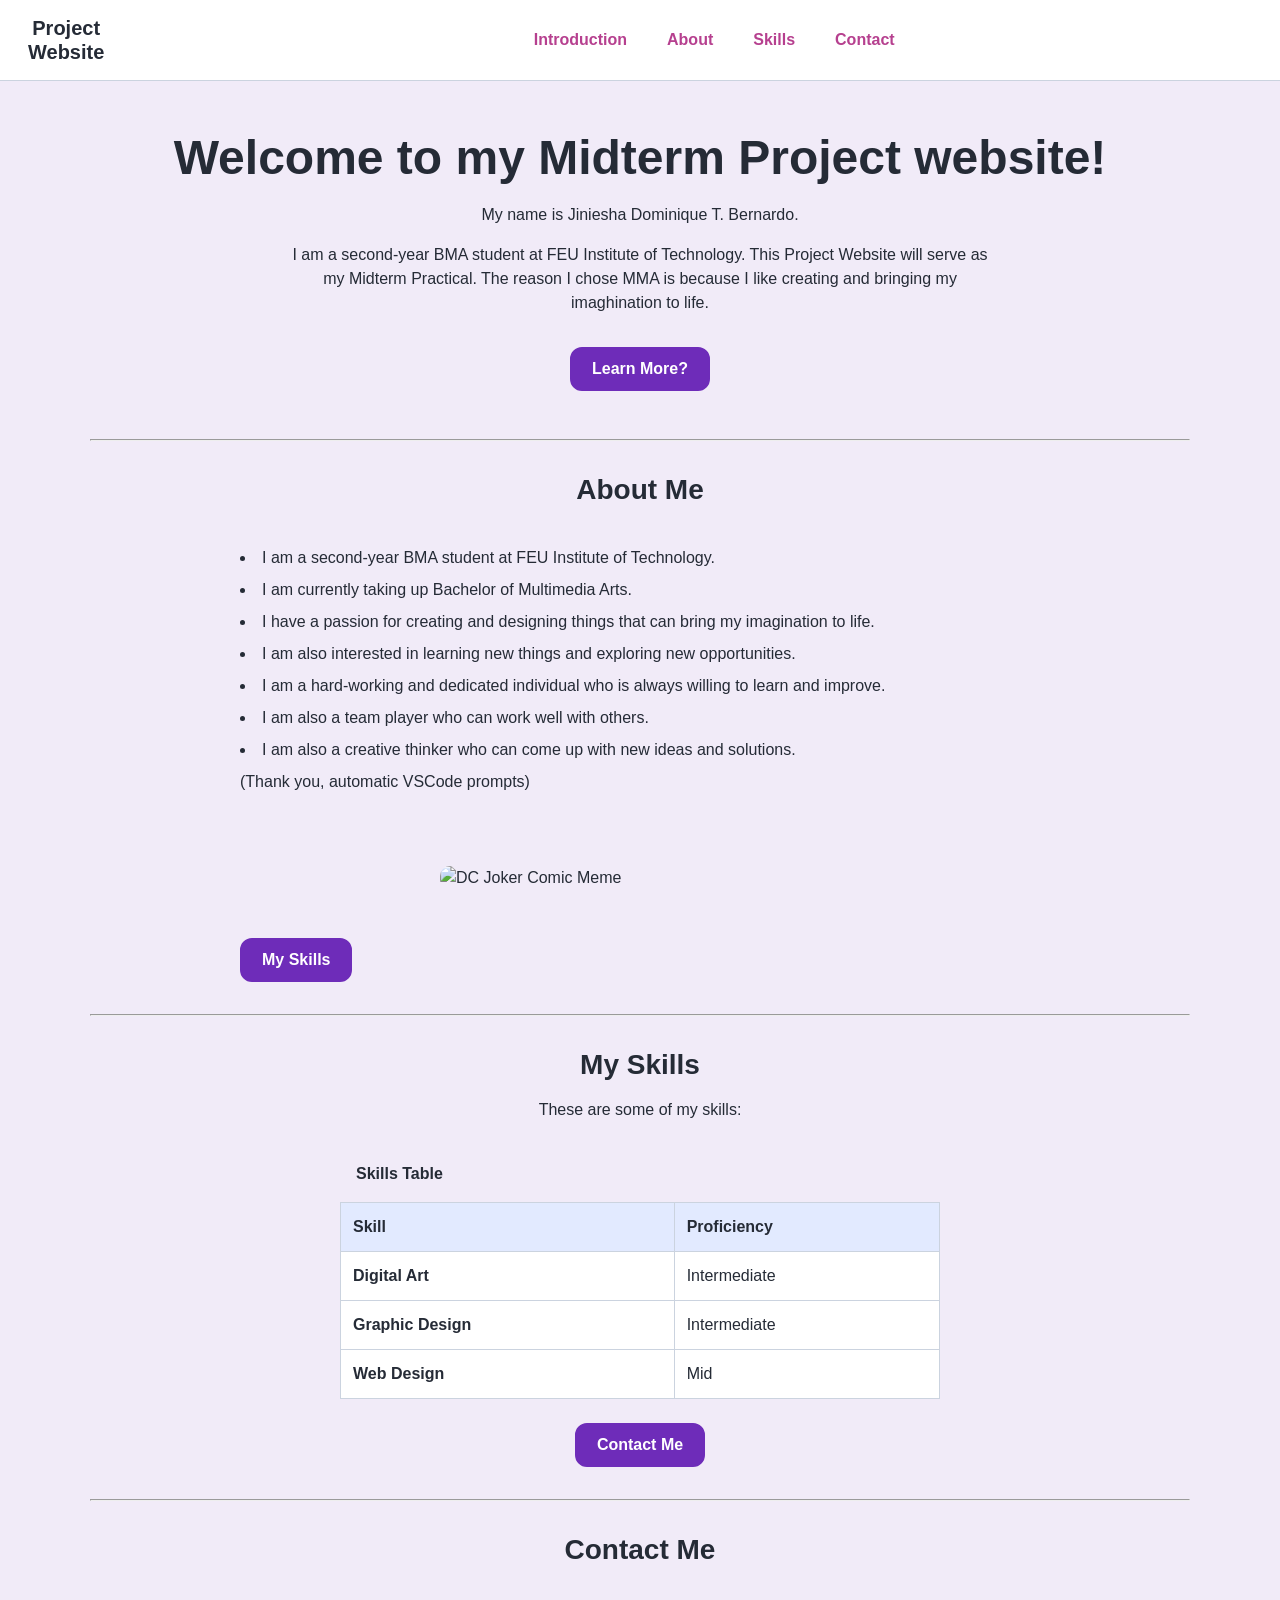
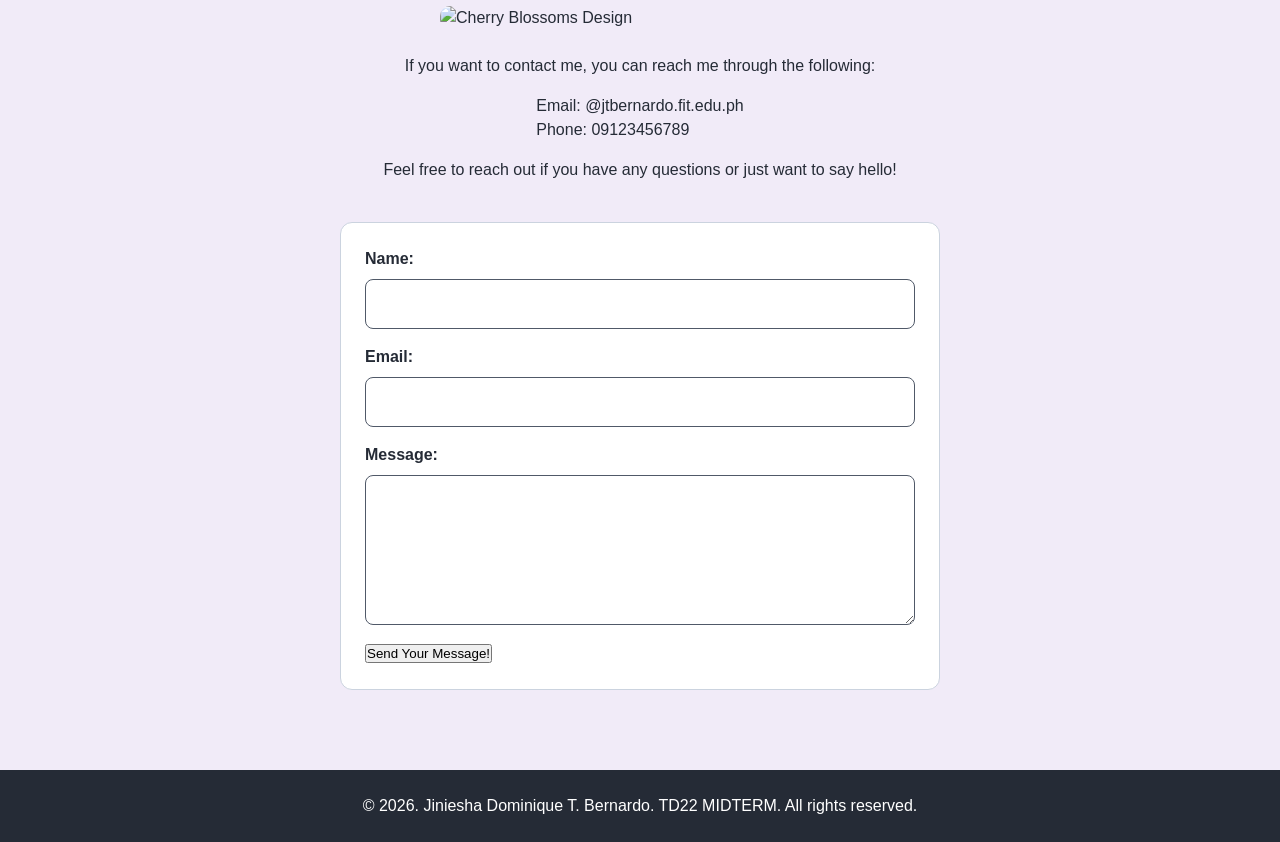
==== index.html @ ad62e477 "Fixed CSS and Index" ====
<!DOCTYPE html>
<html lang="en">
<head>
    <meta charset="UTF-8">
    <meta name="viewport" content="width=device-width, initial-scale=1.0">
    <title>MIDTERM PRACTICAL</title>
    <link rel="stylesheet" href="css/style.css">
</head>
<body>

     <header class="midterm-index"> 
        <div class="midterm-index-container">
            <h1>Project Website</h1>
            <nav>
                <ul class ="nav-links">
                    <li><a href="#intro">Introduction</a></li>
                    <li><a href="#about">About</a></li>
                    <li><a href="#skills">Skills</a></li>
                    <li><a href="#contact">Contact</a></li>
                </ul>
            </nav>
        </div>
     </header>


     <main class="container">
        <section class="intro" id="intro">
            <h2>Welcome to my Midterm Project website!</h2>
            <p>My name is Jiniesha Dominique T. Bernardo.</p>
            <p>I am a second-year BMA student at FEU Institute of Technology. 
                This Project Website will serve as my Midterm Practical. 
                The reason I chose MMA is because I like creating and bringing my imaghination to life.</p>
            <a class="button" href="#about">Learn More?</a>
        </section>

        <hr>

        <section class="about" id="about">
            <h2>About Me</h2>
            <br>
            <ul class="about-list">
                <li>I am a second-year BMA student at FEU Institute of Technology. </li>
                <li>I am currently taking up Bachelor of Multimedia Arts. </li>
                <li>I have a passion for creating and designing things that can bring my imagination to life. </li>
                <li>I am also interested in learning new things and exploring new opportunities. </li>
                <li>I am a hard-working and dedicated individual who is always willing to learn and improve. </li>
                <li>I am also a team player who can work well with others. </li>
                <li>I am also a creative thinker who can come up with new ideas and solutions.</li>
                (Thank you, automatic VSCode prompts)
            </ul>
            <br>
            <img src="https://media1.tenor.com/m/y7suZiir8c4AAAAd/joker-comic.gif" alt="DC Joker Comic Meme" class="about-image">
            <br>
            <a class="button" href="#skills">My Skills</a>
        </section>

        <hr>

        <section class="skills" id="skills">
            <h2>My Skills</h2>
            <p>These are some of my skills: </p>
            <div class="skills-container">
                <table>
                    <caption>Skills Table</caption>
                    <thead>
                        <tr>
                            <th scope="col">Skill</th>
                            <th scope="col">Proficiency</th>
                        </tr>
                    </thead>

                    <tbody>
                        <tr>
                            <th scope="row">Digital Art</th>
                            <td>Intermediate</td>
                        </tr>

                        <tr>
                            <th scope="row">Graphic Design</th>
                            <td>Intermediate</td>
                        </tr>

                        <tr>
                            <th scope="row">Web Design</th>
                            <td>Mid</td>
                        </tr>
                    </tbody>
                </table>
            </div>
            <a class="button" href="#contact">Contact Me</a>
        </section>

        <hr>

        <section class="contact" id="contact">
            <h2>Contact Me</h2>
            <img src="https://media.tenor.com/YxIJa-laLSQAAAAi/cherry-blossom-cherry-blossoms.gif" alt="Cherry Blossoms Design" class="contact-image">
            <p>If you want to contact me, you can reach me through the following:</p>
            <ul>
                <li>Email: @jtbernardo.fit.edu.ph</li>
                <li>Phone: 09123456789</li>
            </ul>

            <p>Feel free to reach out if you have any questions or just want to say hello!</p>

            <form>
                <div class="form-group">
                    <label for="name">Name:</label>
                    <input type="text" id="name" name="name" required>
                </div>
                <div class="form-group">
                    <label for="email">Email:</label>
                    <input type="email" id="email" name="email" required>
                </div>
                <div class="form-group">
                    <label for="message">Message:</label>
                    <textarea id="message" name="message" rows="5" required></textarea>
                </div>
                <button type="submit">Send Your Message!</button>
            </form>
        </section>
     </main>

     <footer class="footer">
        <p>&copy; 2026. Jiniesha Dominique T. Bernardo. TD22 MIDTERM. All rights reserved.</p>
     </footer>
</body>
</html>
---- css/style.css ----
:root {
--color-primary: #6e2cb9;
--color-primary-dark: #6853c4;
--color-text: #252b36;
--color-muted: #505968;
--color-background: #f1ebf8;
--color-surface: #ffffff;
--color-border: #cbd3df;
--color-art-one: #e2eaff;
--color-art-two: #eee5fa;
--color-art-three: #b6408f;

--space-1: 0.5rem;
--space-2: 1rem;
--space-3: 1.5rem;
--space-4: 2rem;
--space-5: 3rem;

--text-small: 0.875rem;
--text-normal: 1rem;
--text-large: 1.25rem;
--text-heading: 2rem;

--radius: 0.75rem;
--content-width: 1100px;
}

/* Fixed selector: Changed '-' to '*' */
*, *::before, *::after {
box-sizing: border-box;
margin: 0;
padding: 0;
}

html {
font-family: Arial, Helvetica, sans-serif;
font-size: var(--text-normal);
line-height: 1.5;
color: var(--color-text);
background-color: var(--color-background);
scroll-behavior: smooth;
}

.container {
width: min(100% - 2rem, var(--content-width));
margin-inline: auto;
}

h1, h2 {
text-align: center;
line-height: 1.2;
}

h2 {
font-size: 1.75rem;
margin-bottom: var(--space-2);
}

p {
margin-bottom: var(--space-2);
}

section {
padding-block: var(--space-4);
scroll-margin-top: 1rem;
}

.midterm-index {
background-color: var(--color-surface);
border-bottom: 1px solid var(--color-border);
}

/* Fixed missing dots for class selectors */
.midterm-index-container {
display: flex;
flex-direction: column;
align-items: center;
gap: var(--space-2);
padding-block: var(--space-2);
}

.midterm-index-container h1 {
margin: 0;
font-size: var(--text-large);
}

.midterm-index-container nav {
width: 100%;
}

.nav-links {
display: flex;
flex-wrap: wrap;
justify-content: center;
gap: var(--space-1);
list-style: none;
padding: 0;
margin: 0;
}

.nav-links a {
display: block;
padding: 0.5rem 1rem;
color: var(--color-art-three);
text-align: center;
text-decoration: none;
border-radius: 0.5rem;
font-weight: bold;
}

.nav-links a:hover {
color: var(--color-primary-dark);
background-color: var(--color-art-one);
}

a:focus-visible, button:focus-visible, input:focus-visible, textarea:focus-visible {
outline: 3px solid var(--color-primary);
outline-offset: 3px;
}

.intro {
padding-block: var(--space-5);
text-align: center;
}

/* Fixed selector syntax & removed space in '2.5 rem' */
.intro h2 {
font-size: 2.5rem;
margin-bottom: var(--space-2);
}

.intro p {
max-width: 700px;
margin-inline: auto;
overflow-wrap: anywhere;
}

.intro .button {
margin-top: var(--space-2);
}

.button {
display: inline-block;
padding: 0.5rem 1.25rem;
border: 2px solid var(--color-primary);
border-radius: var(--radius);
color: var(--color-surface);
background-color: var(--color-primary);
font: inherit;
font-weight: bold;
cursor: pointer;
overflow-wrap: anywhere;
text-decoration: none;
text-align: center;
}

/* Fixed hover selector */
.button:hover, button:hover {
background-color: var(--color-primary-dark);
border-color: var(--color-primary-dark);
}

.about {
max-width: 800px;
margin-inline: auto;
}

.about ul {
list-style-position: inside;
margin-bottom: var(--space-3);
}

.about li {
margin-bottom: var(--space-1);
overflow-wrap: anywhere;
}

.about-image {
display: block;
width: 100%;
max-width: 400px;
height: auto;
margin: var(--space-3) auto;
border-radius: 10px;
object-fit: contain;
}

.skills {
text-align: center;
}

.skills-container {
width: 100%;
max-width: 600px;
margin: var(--space-3) auto;
overflow-x: auto;
}

table {
width: 100%;
border-collapse: collapse;
background-color: var(--color-surface);
}

caption {
padding: var(--space-2);
font-weight: bold;
text-align: left;
}

th, td {
padding: 0.75rem;
border: 1px solid var(--color-border);
text-align: left;
overflow-wrap: anywhere;
}

thead {
background-color: var(--color-art-one);
}

tbody th {
font-weight: bold;
}

.contact {
display: flex;
flex-direction: column;
align-items: center;
}

.contact ul {
list-style: none;
margin-bottom: var(--space-2);
}

.contact-image {
display: block;
width: 100%;
max-width: 400px;
height: auto;
margin: var(--space-3) auto;
border-radius: 10px;
object-fit: contain;
}

form {
width: 100%;
max-width: 600px;
margin-top: var(--space-3);
padding: var(--space-3);
background-color: var(--color-surface);
border: 1px solid var(--color-border);
border-radius: var(--radius);
}

.form-group {
display: flex;
flex-direction: column;
margin-bottom: var(--space-2);
gap: var(--space-1);
}

label {
font-weight: bold;
}

input, textarea {
display: block;
width: 100%;
min-width: 0;
padding: 0.75rem;
border: 1px solid var(--color-muted);
border-radius: 0.5rem;
background-color: var(--color-surface);

/* Fixed variable reference */
color: var(--color-text);
font: inherit;
}

textarea {
min-height: 150px;
resize: vertical;
}

input:focus-visible, textarea:focus-visible {
outline: 3px solid var(--color-primary);
outline-offset: 2px;
}

.footer {
margin-top: var(--space-5);
padding: var(--space-3) 1rem;
background-color: var(--color-text);
color: var(--color-surface);
text-align: center;
}

.footer p {
margin: 0;
overflow-wrap: anywhere;
}

@media (min-width: 768px) {
.midterm-index-container {
flex-direction: row;
align-items: center;
justify-content: space-between;
}

.intro h2 {
font-size: 3rem;
}
}

@media (max-width: 600px) {
.midterm-index-container {
width: calc(100% - 2rem);
}

.intro h2 {
font-size: 2rem;
}

h2 {
font-size: 1.75rem;
}

.about-image, .contact-image {
max-width: 100%;
}

form {
padding: var(--space-2);
}

th, td {
padding: 0.5rem;
}
}

@media (prefers-reduced-motion: reduce) {
html {
scroll-behavior: auto;
}
}
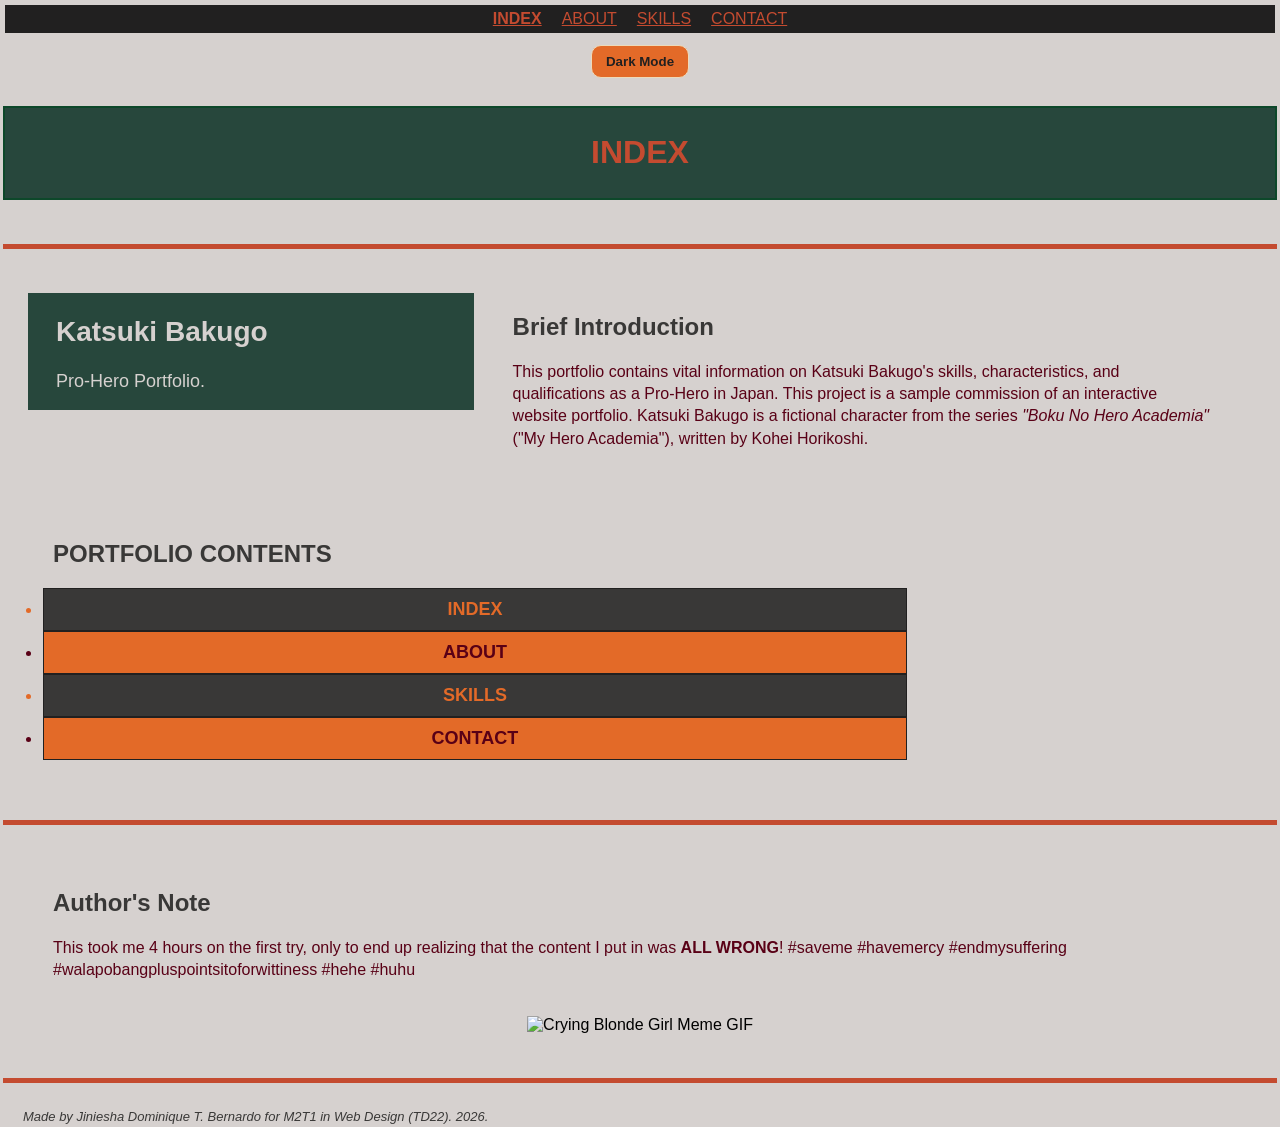
==== commit b66d3ed9: "Before Suggested Fixes" ====
--- a/index.html
+++ b/index.html
@@ -1,128 +1,118 @@
-<!DOCTYPE html>
-<html lang="en">
-<head>
-    <meta charset="UTF-8">
-    <meta name="viewport" content="width=device-width, initial-scale=1.0">
-    <title>MIDTERM PRACTICAL</title>
-    <link rel="stylesheet" href="css/style.css">
-</head>
-<body>
-
-     <header class="midterm-index"> 
-        <div class="midterm-index-container">
-            <h1>Project Website</h1>
-            <nav>
-                <ul class ="nav-links">
-                    <li><a href="#intro">Introduction</a></li>
-                    <li><a href="#about">About</a></li>
-                    <li><a href="#skills">Skills</a></li>
-                    <li><a href="#contact">Contact</a></li>
-                </ul>
-            </nav>
-        </div>
-     </header>
-
-
-     <main class="container">
-        <section class="intro" id="intro">
-            <h2>Welcome to my Midterm Project website!</h2>
-            <p>My name is Jiniesha Dominique T. Bernardo.</p>
-            <p>I am a second-year BMA student at FEU Institute of Technology. 
-                This Project Website will serve as my Midterm Practical. 
-                The reason I chose MMA is because I like creating and bringing my imaghination to life.</p>
-            <a class="button" href="#about">Learn More?</a>
-        </section>
-
-        <hr>
-
-        <section class="about" id="about">
-            <h2>About Me</h2>
-            <br>
-            <ul class="about-list">
-                <li>I am a second-year BMA student at FEU Institute of Technology. </li>
-                <li>I am currently taking up Bachelor of Multimedia Arts. </li>
-                <li>I have a passion for creating and designing things that can bring my imagination to life. </li>
-                <li>I am also interested in learning new things and exploring new opportunities. </li>
-                <li>I am a hard-working and dedicated individual who is always willing to learn and improve. </li>
-                <li>I am also a team player who can work well with others. </li>
-                <li>I am also a creative thinker who can come up with new ideas and solutions.</li>
-                (Thank you, automatic VSCode prompts)
-            </ul>
-            <br>
-            <img src="https://media1.tenor.com/m/y7suZiir8c4AAAAd/joker-comic.gif" alt="DC Joker Comic Meme" class="about-image">
-            <br>
-            <a class="button" href="#skills">My Skills</a>
-        </section>
-
-        <hr>
-
-        <section class="skills" id="skills">
-            <h2>My Skills</h2>
-            <p>These are some of my skills: </p>
-            <div class="skills-container">
-                <table>
-                    <caption>Skills Table</caption>
-                    <thead>
-                        <tr>
-                            <th scope="col">Skill</th>
-                            <th scope="col">Proficiency</th>
-                        </tr>
-                    </thead>
-
-                    <tbody>
-                        <tr>
-                            <th scope="row">Digital Art</th>
-                            <td>Intermediate</td>
-                        </tr>
-
-                        <tr>
-                            <th scope="row">Graphic Design</th>
-                            <td>Intermediate</td>
-                        </tr>
-
-                        <tr>
-                            <th scope="row">Web Design</th>
-                            <td>Mid</td>
-                        </tr>
-                    </tbody>
-                </table>
-            </div>
-            <a class="button" href="#contact">Contact Me</a>
-        </section>
-
-        <hr>
-
-        <section class="contact" id="contact">
-            <h2>Contact Me</h2>
-            <img src="https://media.tenor.com/YxIJa-laLSQAAAAi/cherry-blossom-cherry-blossoms.gif" alt="Cherry Blossoms Design" class="contact-image">
-            <p>If you want to contact me, you can reach me through the following:</p>
-            <ul>
-                <li>Email: @jtbernardo.fit.edu.ph</li>
-                <li>Phone: 09123456789</li>
-            </ul>
-
-            <p>Feel free to reach out if you have any questions or just want to say hello!</p>
-
-            <form>
-                <div class="form-group">
-                    <label for="name">Name:</label>
-                    <input type="text" id="name" name="name" required>
-                </div>
-                <div class="form-group">
-                    <label for="email">Email:</label>
-                    <input type="email" id="email" name="email" required>
-                </div>
-                <div class="form-group">
-                    <label for="message">Message:</label>
-                    <textarea id="message" name="message" rows="5" required></textarea>
-                </div>
-                <button type="submit">Send Your Message!</button>
-            </form>
-        </section>
-     </main>
-
-     <footer class="footer">
-        <p>&copy; 2026. Jiniesha Dominique T. Bernardo. TD22 MIDTERM. All rights reserved.</p>
-     </footer>
-</body>
-</html>
+<!DOCTYPE html>
+<html lang="en">
+
+<head>
+    <meta charset="UTF-8">
+    <meta name="viewport" content="width=device-width, initial-scale=1.0">
+    <title>Hero Portfolio Index</title>
+
+    <link rel="stylesheet" href="css/style.css">
+    <script src="js/script.js" defer></script>
+
+</head>
+
+<body class="index-page">
+    
+    <script>
+    try {
+        const savedSettings = JSON.parse(localStorage.getItem("portfolioSettings"));
+
+        if (savedSettings?.theme === "dark") {
+            document.body.classList.add("dark-mode");
+        }
+    } catch (error) {
+        // Use the default light theme.
+    }
+    </script>
+
+    <nav class="navigation">
+        <button class="menu-toggle" type="button" aria-expanded="false" aria-controls="site-menu">
+            ☰
+        </button>
+
+        <div class="nav-links" id="site-menu">
+            <a href="index.html"><strong>INDEX</strong></a>
+            <a href="about.html">ABOUT</a>
+            <a href="skills.html">SKILLS</a>
+            <a href="contact.html">CONTACT</a>
+        </div>
+    </nav>
+
+    <div class="mode-container">
+        <button class="dark-mode-toggle">
+            Dark Mode
+        </button>
+    </div>
+
+    <br>
+
+    <header class="color-box">
+        <h1> INDEX </h1>
+    </header>
+
+    <br><br>
+
+    <hr>
+    <br><br>
+
+    <aside>
+        <h2>Katsuki Bakugo</h2>
+        <p>Pro-Hero Portfolio.</p>
+    </aside>
+
+    <main>
+        <section class="content">
+            <div id="intro">
+                <h2>Brief Introduction</h2>
+                <p>This portfolio contains vital information on Katsuki Bakugo's skills, characteristics, and
+                    qualifications as a Pro-Hero in Japan. This project is a sample commission of an interactive website
+                    portfolio. Katsuki Bakugo is a fictional character from the series<i> "Boku No Hero Academia"
+                    </i>("My Hero Academia"), written by Kohei Horikoshi.</p>
+            </div>
+        </section>
+
+        <br><br><br>
+
+        <section>
+            <div id="contents">
+                <h2>PORTFOLIO CONTENTS</h2>
+                <ul>
+                    <li class="content-box2"><strong>INDEX</strong></li>
+                    <li class="content-box"><strong>ABOUT</strong></li>
+                    <li class="content-box2"><strong>SKILLS</strong></li>
+                    <li class="content-box"><strong>CONTACT</strong></li>
+                </ul>
+            </div>
+        </section>
+    </main>
+
+    <br><br>
+    <hr>
+
+    <br><br>
+
+    <article>
+        <div id="note">
+            <h2>Author's Note</h2>
+            <p>This took me 4 hours on the first try, only to end up realizing that the content I put in was <strong>ALL
+                    WRONG</strong>! #saveme #havemercy #endmysuffering #walapobangpluspointsitoforwittiness #hehe #huhu
+            </p>
+        </div>
+    </article>
+
+    <div class="image-container">
+        <br><img src="https://c.tenor.com/j4RrvSFyZ44AAAAC/tenor.gif" alt="Crying Blonde Girl Meme GIF">
+    </div>
+
+    <br><br>
+    <hr>
+
+    <br>
+
+    <footer>
+        <i>Made by Jiniesha Dominique T. Bernardo for M2T1 in Web Design (TD22). 2026.</i>
+    </footer>
+
+</body>
+
+</html>
--- a/css/style.css
+++ b/css/style.css
@@ -1,347 +1,915 @@
-:root {
---color-primary: #6e2cb9;
---color-primary-dark: #6853c4;
---color-text: #252b36;
---color-muted: #505968;
---color-background: #f1ebf8;
---color-surface: #ffffff;
---color-border: #cbd3df;
---color-art-one: #e2eaff;
---color-art-two: #eee5fa;
---color-art-three: #b6408f;
-
---space-1: 0.5rem;
---space-2: 1rem;
---space-3: 1.5rem;
---space-4: 2rem;
---space-5: 3rem;
-
---text-small: 0.875rem;
---text-normal: 1rem;
---text-large: 1.25rem;
---text-heading: 2rem;
-
---radius: 0.75rem;
---content-width: 1100px;
-}
-
-/* Fixed selector: Changed '-' to '*' */
-*, *::before, *::after {
-box-sizing: border-box;
-margin: 0;
-padding: 0;
-}
-
-html {
-font-family: Arial, Helvetica, sans-serif;
-font-size: var(--text-normal);
-line-height: 1.5;
-color: var(--color-text);
-background-color: var(--color-background);
-scroll-behavior: smooth;
-}
-
-.container {
-width: min(100% - 2rem, var(--content-width));
-margin-inline: auto;
-}
-
-h1, h2 {
-text-align: center;
-line-height: 1.2;
-}
-
-h2 {
-font-size: 1.75rem;
-margin-bottom: var(--space-2);
-}
-
-p {
-margin-bottom: var(--space-2);
-}
-
-section {
-padding-block: var(--space-4);
-scroll-margin-top: 1rem;
-}
-
-.midterm-index {
-background-color: var(--color-surface);
-border-bottom: 1px solid var(--color-border);
-}
-
-/* Fixed missing dots for class selectors */
-.midterm-index-container {
-display: flex;
-flex-direction: column;
-align-items: center;
-gap: var(--space-2);
-padding-block: var(--space-2);
-}
-
-.midterm-index-container h1 {
-margin: 0;
-font-size: var(--text-large);
-}
-
-.midterm-index-container nav {
-width: 100%;
-}
-
-.nav-links {
-display: flex;
-flex-wrap: wrap;
-justify-content: center;
-gap: var(--space-1);
-list-style: none;
-padding: 0;
-margin: 0;
-}
-
-.nav-links a {
-display: block;
-padding: 0.5rem 1rem;
-color: var(--color-art-three);
-text-align: center;
-text-decoration: none;
-border-radius: 0.5rem;
-font-weight: bold;
-}
-
-.nav-links a:hover {
-color: var(--color-primary-dark);
-background-color: var(--color-art-one);
-}
-
-a:focus-visible, button:focus-visible, input:focus-visible, textarea:focus-visible {
-outline: 3px solid var(--color-primary);
-outline-offset: 3px;
-}
-
-.intro {
-padding-block: var(--space-5);
-text-align: center;
-}
-
-/* Fixed selector syntax & removed space in '2.5 rem' */
-.intro h2 {
-font-size: 2.5rem;
-margin-bottom: var(--space-2);
-}
-
-.intro p {
-max-width: 700px;
-margin-inline: auto;
-overflow-wrap: anywhere;
-}
-
-.intro .button {
-margin-top: var(--space-2);
-}
-
-.button {
-display: inline-block;
-padding: 0.5rem 1.25rem;
-border: 2px solid var(--color-primary);
-border-radius: var(--radius);
-color: var(--color-surface);
-background-color: var(--color-primary);
-font: inherit;
-font-weight: bold;
-cursor: pointer;
-overflow-wrap: anywhere;
-text-decoration: none;
-text-align: center;
-}
-
-/* Fixed hover selector */
-.button:hover, button:hover {
-background-color: var(--color-primary-dark);
-border-color: var(--color-primary-dark);
-}
-
-.about {
-max-width: 800px;
-margin-inline: auto;
-}
-
-.about ul {
-list-style-position: inside;
-margin-bottom: var(--space-3);
-}
-
-.about li {
-margin-bottom: var(--space-1);
-overflow-wrap: anywhere;
-}
-
-.about-image {
-display: block;
-width: 100%;
-max-width: 400px;
-height: auto;
-margin: var(--space-3) auto;
-border-radius: 10px;
-object-fit: contain;
-}
-
-.skills {
-text-align: center;
-}
-
-.skills-container {
-width: 100%;
-max-width: 600px;
-margin: var(--space-3) auto;
-overflow-x: auto;
-}
-
-table {
-width: 100%;
-border-collapse: collapse;
-background-color: var(--color-surface);
-}
-
-caption {
-padding: var(--space-2);
-font-weight: bold;
-text-align: left;
-}
-
-th, td {
-padding: 0.75rem;
-border: 1px solid var(--color-border);
-text-align: left;
-overflow-wrap: anywhere;
-}
-
-thead {
-background-color: var(--color-art-one);
-}
-
-tbody th {
-font-weight: bold;
-}
-
-.contact {
-display: flex;
-flex-direction: column;
-align-items: center;
-}
-
-.contact ul {
-list-style: none;
-margin-bottom: var(--space-2);
-}
-
-.contact-image {
-display: block;
-width: 100%;
-max-width: 400px;
-height: auto;
-margin: var(--space-3) auto;
-border-radius: 10px;
-object-fit: contain;
-}
-
-form {
-width: 100%;
-max-width: 600px;
-margin-top: var(--space-3);
-padding: var(--space-3);
-background-color: var(--color-surface);
-border: 1px solid var(--color-border);
-border-radius: var(--radius);
-}
-
-.form-group {
-display: flex;
-flex-direction: column;
-margin-bottom: var(--space-2);
-gap: var(--space-1);
-}
-
-label {
-font-weight: bold;
-}
-
-input, textarea {
-display: block;
-width: 100%;
-min-width: 0;
-padding: 0.75rem;
-border: 1px solid var(--color-muted);
-border-radius: 0.5rem;
-background-color: var(--color-surface);
-
-/* Fixed variable reference */
-color: var(--color-text);
-font: inherit;
-}
-
-textarea {
-min-height: 150px;
-resize: vertical;
-}
-
-input:focus-visible, textarea:focus-visible {
-outline: 3px solid var(--color-primary);
-outline-offset: 2px;
-}
-
-.footer {
-margin-top: var(--space-5);
-padding: var(--space-3) 1rem;
-background-color: var(--color-text);
-color: var(--color-surface);
-text-align: center;
-}
-
-.footer p {
-margin: 0;
-overflow-wrap: anywhere;
-}
-
-@media (min-width: 768px) {
-.midterm-index-container {
-flex-direction: row;
-align-items: center;
-justify-content: space-between;
-}
-
-.intro h2 {
-font-size: 3rem;
-}
-}
-
-@media (max-width: 600px) {
-.midterm-index-container {
-width: calc(100% - 2rem);
-}
-
-.intro h2 {
-font-size: 2rem;
-}
-
-h2 {
-font-size: 1.75rem;
-}
-
-.about-image, .contact-image {
-max-width: 100%;
-}
-
-form {
-padding: var(--space-2);
-}
-
-th, td {
-padding: 0.5rem;
-}
-}
-
-@media (prefers-reduced-motion: reduce) {
-html {
-scroll-behavior: auto;
-}
-}
+:root {
+    --dark: #212020;
+    --green: #27473C;
+    --light: #d6d1cf;
+    --cream: #eddaba;
+    --orange: #e36a28;
+    --red: #c44b30;
+    --maroon: #a84c4c;
+    --gray: #393837;
+    --dark-red: #590016;
+}
+
+body {
+    margin: 3px;
+    font-family: Calibri, sans-serif;
+
+}
+
+h1,
+h2,
+h3 {font-family: Montserrat, sans-serif;}
+
+hr {
+    width: 100%;
+    height: 5px;
+    border: none;
+    background-color: var(--red);
+}
+
+
+
+.navigation {
+    background-color: var(--dark);
+    border: 2px solid var(--light);
+    display: flex;
+    justify-content: center;
+    gap: 20px;
+    padding: 5px;
+}
+
+.navigation a {
+    color: var(--red);
+    font-family: Montserrat, sans-serif;
+    font-size: 16px;
+    transition: color 0.5s ease;
+}
+
+.navigation a:hover {
+    color: var(--light);
+}
+
+.navigation a:focus {
+    color: var(--light);
+}
+
+.color-box {
+    border: 2px solid;
+    padding: 5px;
+}
+
+
+
+
+
+
+
+
+
+.index-page {
+    background-color: var(--light);
+}
+
+.index-page .color-box {
+    background-color: var(--green);
+    border: 2px solid #0d482a;
+    padding: 5px;
+}
+
+.index-page .color-box h1 {
+    color: var(--red);
+    font-family: Montserrat, sans-serif;
+    text-align: center;
+}
+
+.index-page aside {
+    width: 35%;
+    margin-left: 25px;
+    margin-right: 25px;
+    margin-bottom: 25px;
+    padding-left: 25px;
+    padding-right: 25px;
+    float: left;
+    background-color: var(--green);
+    box-sizing: border-box;
+}
+
+.index-page aside h2 {
+    color: var(--light);
+    font-family: Montserrat, sans-serif;
+    font-size: 28px;
+    margin-left: 3px;
+}
+
+.index-page aside p {
+    color: var(--light);
+    font-family: Calibri, sans-serif;
+    font-size: 18px;
+    margin-left: 3px;
+}
+
+.index-page .content {
+    margin-left: 40%;
+    margin-right: 5%;
+}
+
+.index-page .content h2 {
+    color: var(--gray);
+    font-family: Montserrat, sans-serif;
+    font-size: 24px;
+
+}
+
+.index-page .content p {
+    color: var(--dark-red);
+    font-family: Calibri, sans-serif;
+    font-size: 16px;
+    line-height: 1.4;
+
+}
+
+.index-page #contents {
+    margin-top: 10px;
+}
+
+.index-page #contents h2 {
+    margin-left: 50px;
+    color: var(--gray);
+    font-family: Montserrat, sans-serif;
+    font-size: 24px;
+
+}
+
+.index-page .content-box2 {
+    background-color: var(--gray);
+    border: 1px solid var(--dark);
+    width: 70%;
+    padding: 10px;
+    box-sizing: border-box;
+    color: var(--orange);
+    font-family: Calibri, sans-serif;
+    font-size: 18px;
+    font-weight: bold;
+    text-align: center;
+}
+
+.index-page .content-box {
+    background-color: var(--orange);
+    border: 1px solid var(--dark);
+    width: 70%;
+    padding: 10px;
+    box-sizing: border-box;
+    color: var(--dark-red);
+    font-family: Calibri, sans-serif;
+    font-size: 18px;
+    font-weight: bold;
+    text-align: center;
+}
+
+.index-page #note {
+    margin-top: 20px;
+}
+
+.index-page #note h2 {
+    margin-left: 50px;
+    color: var(--gray);
+    font-family: Montserrat, sans-serif;
+    font-size: 24px;
+}
+
+.index-page #note p {
+    margin-left: 50px;
+    color: var(--dark-red);
+    font-family: Calibri, sans-serif;
+    font-size: 16px;
+    line-height: 1.4;
+}
+
+.index-page .image-container {
+    text-align: center;
+}
+
+.index-page footer {
+    margin-left: 20px;
+    color: var(--gray);
+    font-family: Calibri, sans-serif;
+    font-size: small;
+
+}
+
+
+
+
+
+
+
+
+
+
+.about-page {
+    background-color: var(--green);
+}
+
+.about-page .color-box {
+    background-color: var(--cream);
+    border: 2px solid #7c6767;
+    padding: 5px;
+
+}
+
+.about-page .color-box h1 {
+    color: var(--gray);
+    text-align: center;
+}
+
+.about-page .info {
+    width: 90%;
+    margin: auto;
+    color: var(--cream);
+    font-family: Calibri, sans-serif;
+}
+
+.about-page .info h2 {
+    color: var(--light);
+    font-family: Montserrat, sans-serif;
+}
+
+.about-page .info p {
+    color: var(--cream);
+    font-family: Calibri, sans-serif;
+    font-size: 20px;
+}
+
+.about-page aside {
+    width: 30%;
+    margin-right: 50px;
+    float: right;
+    padding: 20px;
+    text-align: center;
+    background-color: var(--dark);
+    box-sizing: border-box;
+}
+
+.about-page .profile {
+    width: 100%;
+    max-width: 350px;
+    height: auto;
+}
+
+.about-page .content-box {
+    width: 50%;
+    padding: 5px;
+    font-family: Calibri, sans-serif;
+    font-size: 18px;
+    background-color: var(--orange);
+    border: 1.5px solid #b76105;
+    color: var(--dark);
+}
+
+.about-page .content-box2 {
+    width: 50%;
+    padding: 5px;
+    font-family: Calibri, sans-serif;
+    font-size: 18px;
+    background-color: var(--dark);
+    border: 1.5px solid #121212;
+    color: var(--cream);
+}
+
+.about-page h3 {
+    color: var(--maroon);
+    font-family: Montserrat, sans-serif;
+}
+
+
+.about-page footer {
+    margin-left: 20px;
+    color: var(--light);
+    font-family: Calibri, sans-serif;
+    font-size: small;
+}
+
+
+
+
+
+
+
+
+.skills-page {
+    background-color: var(--cream);
+}
+
+.skills-page .color-box {
+    background-color: var(--gray);
+    border: 2px solid #222121;
+    padding: 5px;
+}
+
+.skills-page .color-box h1 {
+    color: var(--light);
+    text-align: center;
+}
+
+.skills-page main h2 {
+    font-family: Montserrat, sans-serif;
+    text-align: center;
+}
+
+.skills-page article h2 {
+    color: var(--red);
+}
+
+.skills-page .description p{
+    color: var(--green);
+    font-family: Calibri, sans-serif;
+    text-align: center;
+}
+
+.skills-page .table {
+    width: 80%;
+    margin: 30px auto;
+    border-collapse: collapse;
+    background-color: #f5ead5;
+    color: var(--dark);
+    font-family: Calibri, sans-serif;
+}
+
+.skills-page .table th {
+    background-color: var(--green);
+    color: var(--cream);
+    padding: 15px;
+    border: 2px solid var(--green);
+    text-align: center;
+    font-family: Montserrat, sans-serif;
+    font-weight: bold;
+    font-size: 30px;
+}
+
+.skills-page .table td {
+    padding: 15px;
+    border: 2px solid var(--green);
+    color: var(--dark);
+    font-family: Calibri, sans-serif;
+}
+
+.skills-page .table td:first-child {
+    background-color: var(--red);
+    color: #fff;
+    text-align: center;
+    font-size: 20px;
+    width: 30%;
+    font-weight: bold;
+
+}
+
+.skills-page .table td:hover {
+    background-color: var(--light);
+    color: var(--orange);
+}
+
+.skills-page .gallery {
+    display: grid;
+    grid-template-columns: 1fr;
+    justify-content: center;
+    gap: 30px;
+    width: 90%;
+    margin: 40px auto;
+}
+
+.skills-page .achievement:hover {
+    background-color: var(--gray);
+}
+
+.skills-page .achievement {
+    width: 100%;
+    background-color: var(--maroon);
+    color: var(--cream);
+    padding: 15px;
+    text-align: center;
+    box-sizing: border-box;
+}
+
+.skills-page .achievement h3 {
+    color: var(--cream);
+    font-family: Montserrat, sans-serif;
+}
+
+.skills-page .achievement img {
+    width: 100%;
+    height: 200px;
+    object-fit: cover;
+}
+
+.skills-page .card-button {
+    display: inline-block;
+    background-color: var(--gray);
+    color: var(--cream);
+    padding: 10px 20px;
+    margin-top: 10px;
+    text-decoration: none;
+    font-family: Montserrat, sans-serif;
+    transition: background-color 0.5s ease, color 0.5s ease;
+}
+
+.skills-page .card-button:hover {
+    background-color: var(--orange);
+    color: var(--dark);
+}
+
+.skills-page footer {
+    margin-left: 20px;
+    color: var(--gray);
+    font-family: Calibri, sans-serif;
+    font-size: small;
+}
+
+
+
+
+
+
+
+
+
+.contact-page {
+    background-color: var(--dark);
+}
+
+.contact-page .color-box {
+    background-color: var(--orange);
+    border: 2px solid #9a490a;
+    padding: 5px;
+}
+
+.contact-page .color-box h1 {
+    color: var(--green);
+    text-align: center;
+}
+
+.contact-page aside {
+    margin-left: auto;
+    margin-right: auto;
+    width: 30%;
+    background-color: var(--maroon);
+    padding: 5px;
+    box-sizing: border-box;
+    text-align: center;
+}
+
+.contact-page aside h3 {
+    color: var(--cream);
+    font-family: Montserrat, sans-serif;
+}
+
+.contact-page .reachout {
+    text-align: center;
+    color: var(--cream);
+    font-family: Calibri, sans-serif;
+}
+
+.contact-page form {
+    width: 70%;
+    margin: auto;
+}
+
+.contact-page label {
+    display: block;
+    text-align: left;
+    color: var(--cream);
+    font-family: Calibri, sans-serif;
+}
+
+.contact-page input[type="text"],
+.contact-page input[type="email"],
+.contact-page input[type="tel"] {
+    width: 100%;
+    height: 40px;
+    box-sizing: border-box;
+    font-family: Calibri, sans-serif;
+}
+
+.contact-page textarea {
+    width: 100%;
+    height: 120px;
+    box-sizing: border-box;
+    font-family: Calibri, sans-serif;
+}
+
+.contact-page input:focus,
+.contact-page textarea:focus {
+    background-color: var(--cream);
+    border: 2px solid var(--orange);
+    outline: none;
+}
+
+.contact-page input[type="submit"] {
+    width: 20%;
+    height: 40px;
+    background-color: var(--orange);
+}
+
+.contact-page input[type="submit"]:hover {
+    background-color: var(--red);
+    color: var(--cream);
+}
+
+.contact-page article h2 {
+    color: var(--light);
+    font-family: Montserrat, sans-serif;
+    margin-left: 20px;
+}
+
+.contact-page article p {
+    color: var(--light);
+    font-family: Calibri, sans-serif;
+    margin-left: 20px;
+}
+
+.contact-page footer {
+    margin-left: 20px;
+    color: var(--light);
+    font-family: Calibri, sans-serif;
+    font-size: small;
+}
+
+.field-error {
+    color: var(--red);
+    font-size: 0.9rem;
+    margin-top: 4px;
+}
+
+@media (min-width: 600px) {
+    .skills-page .gallery {
+        grid-template-columns: repeat(2, 1fr);
+    }
+}
+
+@media (min-width: 800px) {
+    .skills-page .gallery {
+        grid-template-columns: repeat(3, 1fr);
+    }
+}
+
+@media (max-width: 400px) {
+    .navigation {
+        gap: 10px;
+    }
+
+    .index-page aside {
+        float: none;
+        width: 90%;
+        padding-left: 10px;
+        padding-right: 10px;
+        margin-left: auto;
+        margin-right: auto;
+    }
+
+    .index-page .content {
+        margin-left: 5%;
+        margin-right: 5%;
+    }
+
+    .about-page aside {
+        float: none;
+        width: 90%;
+        margin: 0 auto;
+    }
+
+    .skills-page .table th {
+        font-size: 20px;
+        padding: 8px;
+    }
+
+    .skills-page .table td {
+        padding: 8px;
+        font-size: 14px;
+    }
+}
+
+@media (prefers-reduced-motion: reduce) {
+    *,
+    *::before,
+    *::after {
+        transition: none !important;
+        animation: none !important;
+    }
+}
+
+
+
+
+
+
+
+
+
+/*MENU NAV*/
+
+.menu-toggle {
+    display: none;
+    background-color: var(--dark);
+    color: var(--light);
+    border: 1px solid var(--light);
+    padding: 8px 12px;
+    font-size: 16px;
+    cursor: pointer;
+}
+
+.nav-links {
+    display: flex;
+    justify-content: center;
+    gap: 20px;
+}
+
+@media (max-width: 600px) {
+    .navigation {
+        flex-direction: column;
+        align-items: flex-start;
+    }
+
+    .menu-toggle {
+        display: block;
+    }
+
+    .nav-links {
+        display: none;
+        flex-direction: column;
+        gap: 10px;
+    }
+
+    .navigation.is-open .nav-links {
+        display: flex;
+    }
+}
+
+
+
+
+
+
+
+
+
+/*DARK MODE*/
+
+body.dark-mode {
+    background-color: var(--dark);
+    color: var(--light);
+}
+
+/* Navigation and headings */
+
+body.dark-mode .navigation {
+    background-color: var(--gray);
+}
+
+body.dark-mode .navigation a {
+    color: var(--cream);
+}
+
+body.dark-mode .color-box {
+    background-color: var(--gray);
+    border-color: var(--orange);
+}
+
+body.dark-mode .color-box h1,
+body.dark-mode h2,
+body.dark-mode h3 {
+    color: var(--cream);
+}
+
+/* Index page */
+
+body.dark-mode.index-page .content h2,
+body.dark-mode.index-page #contents h2,
+body.dark-mode.index-page #note h2 {
+    color: var(--cream);
+}
+
+body.dark-mode.index-page .content p,
+body.dark-mode.index-page #note p {
+    color: var(--light);
+}
+
+body.dark-mode.index-page aside {
+    background-color: var(--gray);
+}
+
+body.dark-mode.index-page .content-box,
+body.dark-mode.index-page .content-box2 {
+    background-color: var(--gray);
+    color: var(--cream);
+    border-color: var(--orange);
+}
+
+body.dark-mode.index-page footer,
+body.dark-mode.skills-page footer {
+    color: var(--light);
+}
+
+/* About page */
+
+body.dark-mode.about-page .info,
+body.dark-mode.about-page .info h2,
+body.dark-mode.about-page .info p,
+body.dark-mode.about-page h3 {
+    color: var(--light);
+}
+
+body.dark-mode.about-page aside {
+    background-color: var(--gray);
+}
+
+body.dark-mode.about-page .content-box,
+body.dark-mode.about-page .content-box2 {
+    background-color: var(--gray);
+    color: var(--cream);
+    border-color: var(--orange);
+}
+
+/* Skills page */
+
+body.dark-mode.skills-page .description p {
+    color: var(--light);
+}
+
+body.dark-mode.skills-page .table {
+    background-color: var(--gray);
+    color: var(--light);
+}
+
+body.dark-mode.skills-page .table th {
+    background-color: var(--green);
+    color: var(--cream);
+}
+
+body.dark-mode.skills-page .table td {
+    background-color: var(--gray);
+    color: var(--light);
+    border-color: var(--orange);
+}
+
+body.dark-mode.skills-page .table td:first-child {
+    background-color: var(--green);
+    color: var(--cream);
+}
+
+body.dark-mode.skills-page .achievement {
+    background-color: var(--gray);
+    color: var(--light);
+    border: 1px solid var(--orange);
+}
+
+body.dark-mode.skills-page .achievement h3 {
+    color: var(--cream);
+}
+
+/* Skills Table Headers - Dark Mode */
+body.dark-mode.skills-page .table th {
+    background-color: var(--orange);
+    color: var(--dark);
+    border-color: var(--orange);
+}
+
+/* Contact page */
+
+body.dark-mode.contact-page .reachout,
+body.dark-mode.contact-page label,
+body.dark-mode.contact-page article h2,
+body.dark-mode.contact-page article p,
+body.dark-mode.contact-page footer {
+    color: var(--light);
+}
+
+body.dark-mode.contact-page aside {
+    background-color: var(--gray);
+}
+
+body.dark-mode input,
+body.dark-mode textarea {
+    background-color: var(--gray);
+    color: var(--light);
+    border: 1px solid var(--light);
+}
+
+body.dark-mode input[type="submit"],
+body.dark-mode .dark-mode-toggle {
+    background-color: var(--green);
+    color: var(--cream);
+    border: 1px solid var(--cream);
+}
+
+body.dark-mode input:focus,
+body.dark-mode textarea:focus {
+    background-color: var(--gray);
+    color: var(--light);
+    border: 2px solid var(--orange);
+}
+
+body.dark-mode hr {
+    background-color: var(--orange);
+}
+
+/* Dark Mode Button */
+
+.dark-mode-toggle {
+    font-family: Montserrat, sans-serif;
+    font-weight: bold;
+    padding: 8px 14px;
+    border-radius: 10px;
+    border: 1px solid var(--cream);
+    background-color: var(--orange);
+    color: var(--dark);
+    cursor: pointer;
+    transition: background-color 0.3s ease, color 0.3s ease;
+}
+
+/* Dark Mode Button Position */
+.mode-container {
+    display: block;
+    width: 100%;
+    text-align: center;
+    margin: 10px 0;
+}
+
+/* Navigation Hover - Dark Mode */
+
+body.dark-mode .navigation a:hover,
+body.dark-mode .navigation a:focus-visible {
+    color: var(--orange);
+    transition: color 0.3s ease;
+}
+
+.dark-mode-toggle:hover,
+.dark-mode-toggle:focus-visible {
+    background-color: var(--red);
+    color: var(--cream);
+    outline: 2px solid var(--cream);
+    outline-offset: 2px;
+}
+
+
+/* Learn More Buttons */
+
+body.dark-mode.skills-page .card-button {
+    background-color: var(--green);
+    color: var(--cream);
+    transition: background-color 0.3s ease, color 0.3s ease;
+}
+
+body.dark-mode.skills-page .card-button:hover,
+body.dark-mode.skills-page .card-button:focus-visible {
+    background-color: var(--orange);
+    color: var(--dark);
+}
+
+
+/* Skills Table Hover */
+body.dark-mode.skills-page .table td {
+    transition: background-color 0.3s ease, color 0.3s ease;
+}
+
+body.dark-mode.skills-page .table td:hover {
+    background-color: var(--cream);
+    color: var(--orange);
+}
+
+
+/* Achievement Card Hover */
+
+body.dark-mode.skills-page .achievement {
+    transition: background-color 0.3s ease;
+}
+
+body.dark-mode.skills-page .achievement:hover {
+    background-color: var(--green);
+}
+
+/* Contact Form Input Focus - Dark Mode */
+
+body.dark-mode.contact-page input:focus,
+body.dark-mode.contact-page textarea:focus,
+body.dark-mode.contact-page select:focus {
+    background-color: var(--gray);
+    border: 2px solid var(--orange);
+    outline: 2px solid var(--cream);
+    outline-offset: 2px;
+    color: var(--cream);
+    transition: background-color 0.3s ease, border-color 0.3s ease;
+}
+
+
+/* Dark Mode Button Appearance */
+
+body.dark-mode .dark-mode-toggle {
+    background-color: var(--green);
+    color: var(--cream);
+    border-color: var(--cream);
+}
+
+body.dark-mode .dark-mode-toggle:hover,
+body.dark-mode .dark-mode-toggle:focus-visible {
+    background-color: var(--orange);
+    color: var(--dark);
+}
